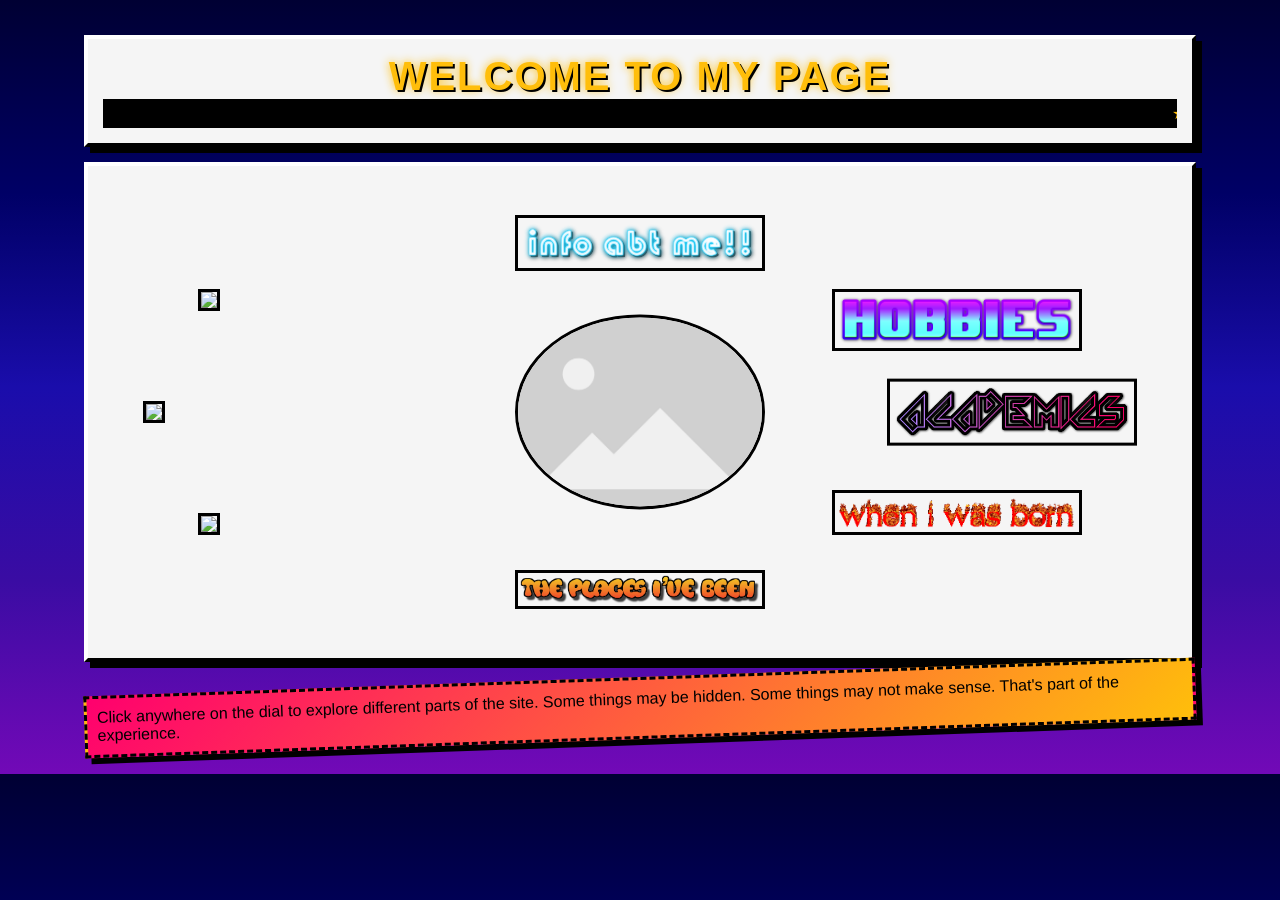
==== index.html @ 33cfc199 "Add files via upload" ====
<!DOCTYPE html>
<html lang="es">
<head>
    <meta charset="UTF-8">
    <title>Josue - Home</title>
    <link rel="stylesheet" href="css/style.css">
</head>

<body>

<div class="container">

    <!-- title -->
    <div class="panel" style="text-align:center;">
        <h1>WELCOME TO MY PAGE</h1>
        <div class="marquee">
            <span>★ Josue Gonzalez Lopez ★ My Awesome Web Page!1!1 ★ Explore the Dial ★</span>
        </div>
    </div>

    <!-- DIAL -->
    <div class="panel" style="text-align:center; position: relative; height: 500px;">

        <!-- center -->
        <img src="assets/images/pholder.jpg"
             style="width:250px;position:absolute; top:50%; left:50%; transform:translate(-50%,-50%); border-radius:50%;">

        <!-- BOTONES DEL DIAL -->

        <!-- ARRIBA -->
        <a href="info.html">
            <img src="assets/images/info_logo.png"
                 class="fun-hover"
                 style="width:250px; position:absolute; top:10%; left:50%; transform:translateX(-50%);">
        </a>

        <!-- ARRIBA DERECHA -->
        <a href="hobbies.html">
            <img src="assets/images/hobbies_logo.png"
                 class="fun-hover"
                 style="width:250px; position:absolute; top:25%; right:10%;">
        </a>

        <!-- DERECHA -->
        <a href="courses.html">
            <img src="assets/images/academics_logo.png"
                 class="fun-hover"
                 style="width:250px;position:absolute; top:50%; right:5%; transform:translateY(-50%);">
        </a>

        <!-- ABAJO DERECHA -->
        <a href="born.html">
            <img src="assets/images/born_logo.gif"
                 class="fun-hover"
                 style="width:250px;position:absolute; bottom:25%; right:10%;">
        </a>

        <!-- ABAJO -->
        <a href="places.html">
            <img src="assets/images/places_logo.png"
                 class="fun-hover"
                 style="width:250px;position:absolute; bottom:10%; left:50%; transform:translateX(-50%);">
        </a>

        <!-- ABAJO IZQUIERDA -->
        <a href="future.html">
            <img src="https://via.placeholder.com/100?text=Future"
                 class="fun-hover"
                 style="position:absolute; bottom:25%; left:10%;">
        </a>

        <!-- IZQUIERDA -->
        <a href="favorites.html">
            <img src="https://via.placeholder.com/100?text=Favs"
                 class="fun-hover"
                 style="position:absolute; top:50%; left:5%; transform:translateY(-50%);">
        </a>

        <!-- ARRIBA IZQUIERDA -->
        <a href="personality.html">
            <img src="https://via.placeholder.com/100?text=INFJ"
                 class="fun-hover"
                 style="position:absolute; top:25%; left:10%;">
        </a>

    </div>

    <!-- MENSAJE -->
    <div class="panel random-box">
        <p>
            Click anywhere on the dial to explore different parts of the site.
            Some things may be hidden. Some things may not make sense.
            That's part of the experience.
        </p>
    </div>

</div>

</body>
</html>
---- css/style.css ----
/* ===== RESET BÁSICO ===== */
* {
    box-sizing: border-box;
    margin: 0;
    padding: 0;
}

/* ===== VARIABLES (PALETA 90s) ===== */
:root {
    --bg-main: linear-gradient(180deg, #1a1a40, #3a0ca3, #7209b7);
    --bg-alt: linear-gradient(135deg, #ff006e, #ffbe0b);

    --panel: #f5f5f5;
    --panel-dark: #dcdcdc;

    --text-main: #000;
    --text-alt: #fff;

    --accent1: #ff006e;
    --accent2: #00f5d4;
    --accent3: #ffbe0b;

    --border-light: #ffffff;
    --border-dark: #000000;

    --font-main: "Verdana", "Trebuchet MS", sans-serif;
}

/* ===== BODY ===== */
body {
    font-family: var(--font-main);
    background: var(--bg-main);
    color: var(--text-alt);

    /* textura tipo vieja web */
    background-image:
        repeating-linear-gradient(
            45deg,
            rgba(255,255,255,0.05) 0px,
            rgba(255,255,255,0.05) 2px,
            transparent 2px,
            transparent 6px
        );
}
body {
    font-family: var(--font-main);
    color: white;

    background: linear-gradient(
        180deg,
        #000033 0%,
        #000066 25%,
        #1a0dab 50%,
        #3a0ca3 75%,
        #7209b7 100%
    );
}
/* ===== LINKS ===== */
a {
    color: var(--accent2);
    text-decoration: underline;
    font-weight: bold;
}

a:hover {
    color: var(--accent1);
    background: #000;
}

/* ===== HEADERS ===== */
h1, h2, h3 {
    font-weight: bold;
    text-transform: uppercase;
    letter-spacing: 2px;
}

h1 {
    font-size: 2.5rem;
    color: var(--accent3);

    /* glow viejo */
    text-shadow:
        2px 2px 0 #000,
        0 0 10px var(--accent3);
}

h2 {
    font-size: 1.8rem;
    color: var(--accent2);
    text-shadow: 2px 2px 0 #000;
}

h3 {
    font-size: 1.2rem;
    color: var(--accent1);
}

/* ===== CONTENEDORES ===== */
.container {
    width: 90%;
    margin: auto;
    padding: 20px;
}

/* ===== PANEL TIPO WINDOWS 98 ===== */
.panel {
    background: var(--panel);
    color: var(--text-main);
    padding: 15px;
    margin: 15px 0;

    border-top: 4px solid var(--border-light);
    border-left: 4px solid var(--border-light);
    border-right: 4px solid var(--border-dark);
    border-bottom: 4px solid var(--border-dark);

    /* sombra dura */
    box-shadow: 6px 6px 0 #000;
}

/* ===== VARIANTE OSCURA ===== */
.panel-dark {
    background: var(--panel-dark);
}

/* ===== BOTONES RETRO ===== */
.button {
    display: inline-block;
    padding: 8px 12px;
    background: var(--panel);
    color: #000;
    text-decoration: none;

    border-top: 3px solid var(--border-light);
    border-left: 3px solid var(--border-light);
    border-right: 3px solid var(--border-dark);
    border-bottom: 3px solid var(--border-dark);

    cursor: pointer;
}

.button:hover {
    background: var(--accent3);
}

.button:active {
    border-top: 3px solid var(--border-dark);
    border-left: 3px solid var(--border-dark);
    border-right: 3px solid var(--border-light);
    border-bottom: 3px solid var(--border-light);
}

/* ===== TABLAS VINTAGE ===== */
table {
    width: 100%;
    border-collapse: collapse;
    background: white;
    color: black;
}

th {
    background: var(--accent1);
    color: white;
    padding: 10px;
    border: 2px solid black;
}

td {
    padding: 8px;
    border: 2px solid black;
}

/* ===== LISTAS ===== */
ul {
    margin-left: 20px;
}

li {
    margin: 5px 0;
}

/* ===== MARQUEE-STYLE (sin usar <marquee>) ===== */
.marquee {
    overflow: hidden;
    white-space: nowrap;
    background: black;
    color: var(--accent3);
    padding: 5px;
}

.marquee span {
    display: inline-block;
    padding-left: 100%;
    animation: scroll 10s linear infinite;
}

@keyframes scroll {
    0% { transform: translateX(0); }
    100% { transform: translateX(-100%); }
}

/* ===== IMÁGENES ===== */
img {
    border: 3px solid black;
    max-width: 100%;
}

/* ===== EFECTOS RANDOM (ESTILO CAÓTICO CONTROLADO) ===== */
.random-box {
    background: var(--bg-alt);
    padding: 10px;
    border: 3px dashed black;
    transform: rotate(-2deg);
}

/* ===== HOVER DIVERTIDO ===== */
.fun-hover:hover {
    transform: scale(1.05) rotate(1deg);
    transition: 0.2s;
}

/* ===== SCROLLBAR RETRO (webkit) ===== */
::-webkit-scrollbar {
    width: 12px;
}

::-webkit-scrollbar-track {
    background: black;
}

::-webkit-scrollbar-thumb {
    background: var(--accent1);
    border: 2px solid white;
}
/* ===== VENTANA WINDOWS 9X ===== */
.window {
    width: 300px;
    background: #c0c0c0;
    color: black;

    border-top: 3px solid #ffffff;
    border-left: 3px solid #ffffff;
    border-right: 3px solid #000000;
    border-bottom: 3px solid #000000;

    box-shadow: 4px 4px 0 black;
}

/* BARRA SUPERIOR */
.window-header {
    background: linear-gradient(to right, #000080, #1084d0);
    color: white;

    padding: 5px;
    font-weight: bold;
    display: flex;
    justify-content: space-between;
    align-items: center;
}

/* BOTONES (X, _, □) */
.window-buttons {
    display: flex;
    gap: 3px;
}

.window-btn {
    width: 16px;
    height: 16px;
    background: #c0c0c0;

    border-top: 2px solid white;
    border-left: 2px solid white;
    border-right: 2px solid black;
    border-bottom: 2px solid black;

    font-size: 10px;
    text-align: center;
    line-height: 14px;
    cursor: pointer;
}

/* CONTENIDO */
.window-content {
    padding: 10px;
    background: #c0c0c0;
}
.desktop {
    display: flex;
    flex-wrap: wrap;
    gap: 20px;
    padding: 20px;
}
tr:nth-child(even) {
    background: #e0e0e0;
}
.window-content p {
    margin-bottom: 10px;
}
.window ul li {
    margin-bottom: 6px;
}
/* ===== BARRAS ===== */
.trait {
    margin-bottom: 10px;
}

.bar {
    width: 100%;
    height: 15px;
    background: #999;
    border: 2px solid black;
}

.fill {
    height: 100%;
    background: lime;
}

/* ===== TOOLTIP ===== */
.trait-box {
    position: relative;
    margin-bottom: 10px;
    cursor: pointer;
}

.tooltip {
    display: none;
    position: absolute;
    background: black;
    color: white;
    padding: 5px;
    top: 20px;
    left: 0;
    font-size: 12px;
}

.trait-box:hover .tooltip {
    display: block;
}
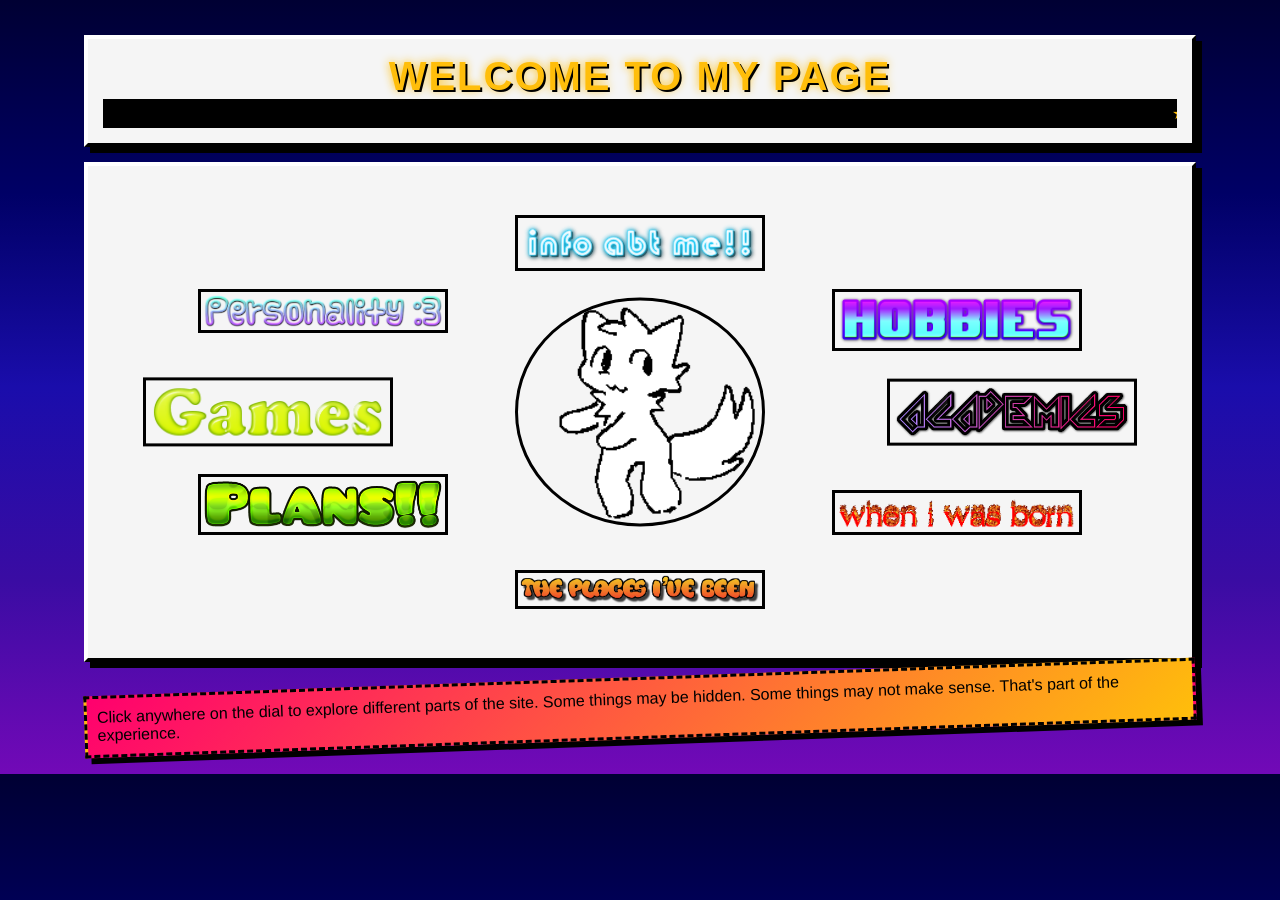
==== commit 0c6893df: "Add files via upload" ====
--- a/index.html
+++ b/index.html
@@ -22,7 +22,7 @@
     <div class="panel" style="text-align:center; position: relative; height: 500px;">
 
         <!-- center -->
-        <img src="assets/images/pholder.jpg"
+        <img src="assets/images/furry-dance.gif"
              style="width:250px;position:absolute; top:50%; left:50%; transform:translate(-50%,-50%); border-radius:50%;">
 
         <!-- BOTONES DEL DIAL -->
@@ -64,23 +64,23 @@
 
         <!-- ABAJO IZQUIERDA -->
         <a href="future.html">
-            <img src="https://via.placeholder.com/100?text=Future"
+            <img src="assets/images/future_logo.png"
                  class="fun-hover"
-                 style="position:absolute; bottom:25%; left:10%;">
+                 style="width:250px;position:absolute; bottom:25%; left:10%;">
         </a>
 
         <!-- IZQUIERDA -->
-        <a href="favorites.html">
-            <img src="https://via.placeholder.com/100?text=Favs"
+        <a href="clsupermarioworld.html">
+            <img src="assets/images/game_logo.png"
                  class="fun-hover"
-                 style="position:absolute; top:50%; left:5%; transform:translateY(-50%);">
+                 style="width:250px;position:absolute; top:50%; left:5%; transform:translateY(-50%);">
         </a>
 
         <!-- ARRIBA IZQUIERDA -->
         <a href="personality.html">
-            <img src="https://via.placeholder.com/100?text=INFJ"
+            <img src="assets/images/personality_logo.png"
                  class="fun-hover"
-                 style="position:absolute; top:25%; left:10%;">
+                 style="width:250px;position:absolute; top:25%; left:10%;">
         </a>
 
     </div>
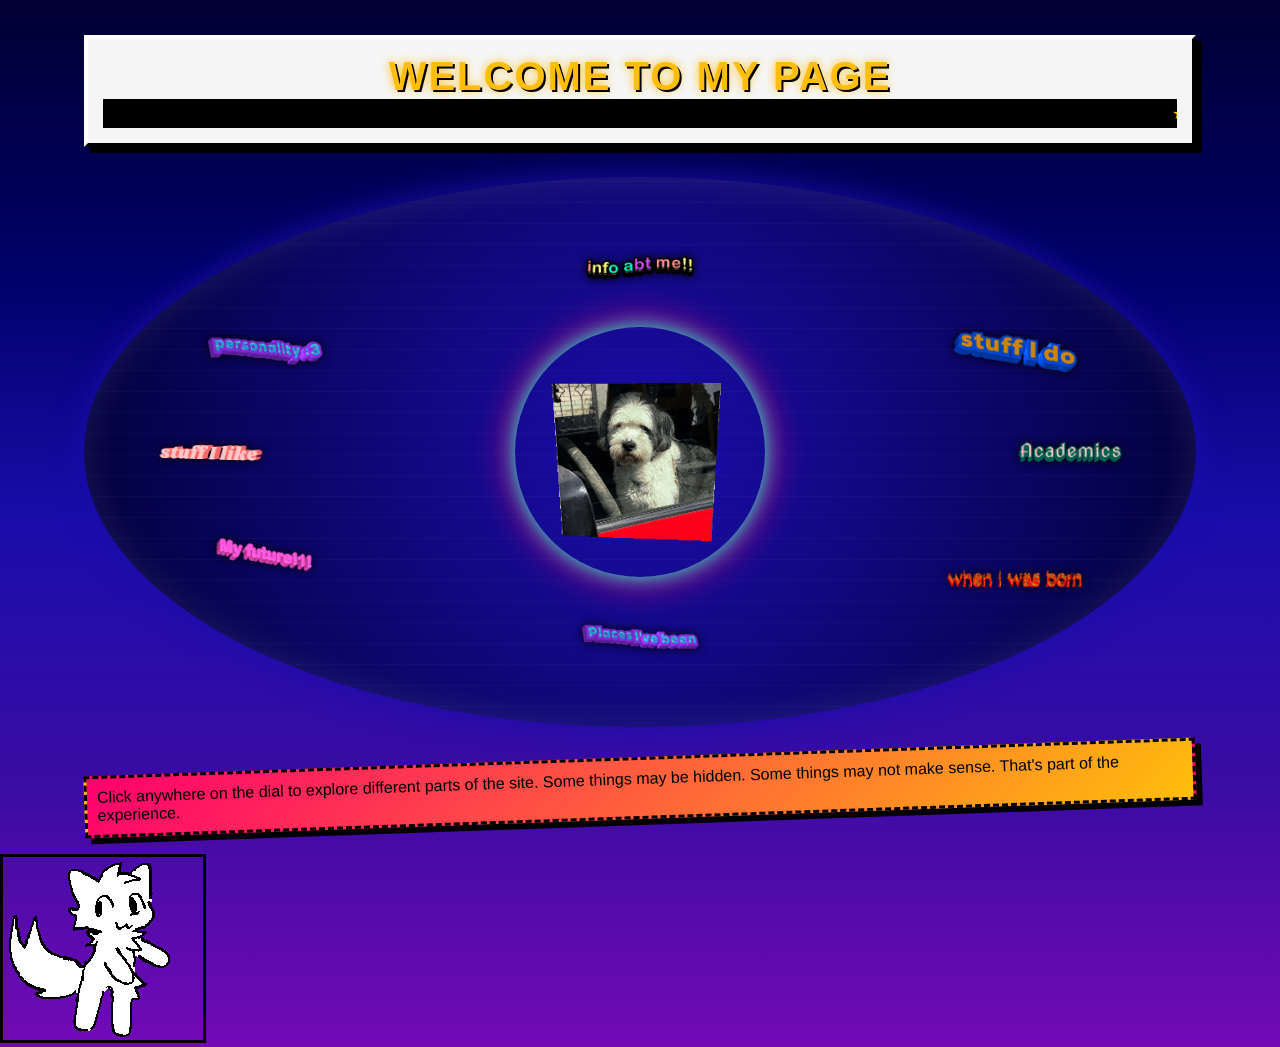
==== commit cdbe322f: "Add files via upload" ====
--- a/index.html
+++ b/index.html
@@ -19,68 +19,68 @@
     </div>
 
     <!-- DIAL -->
-    <div class="panel" style="text-align:center; position: relative; height: 500px;">
+    <div class="dial">
 
         <!-- center -->
-        <img src="assets/images/furry-dance.gif"
-             style="width:250px;position:absolute; top:50%; left:50%; transform:translate(-50%,-50%); border-radius:50%;">
+       <img src="assets/images/doki.gif" class="dial-center">
+
 
         <!-- BOTONES DEL DIAL -->
 
         <!-- ARRIBA -->
         <a href="info.html">
-            <img src="assets/images/info_logo.png"
+            <img src="assets/images/info_logo.gif"
                  class="fun-hover"
-                 style="width:250px; position:absolute; top:10%; left:50%; transform:translateX(-50%);">
+                 style="width:140px; position:absolute; top:10%; left:50%; transform:translateX(-50%);">
         </a>
 
         <!-- ARRIBA DERECHA -->
         <a href="hobbies.html">
-            <img src="assets/images/hobbies_logo.png"
+            <img src="assets/images/hobbies_logo.gif"
                  class="fun-hover"
-                 style="width:250px; position:absolute; top:25%; right:10%;">
+                 style="width:140px; position:absolute; top:25%; right:10%;">
         </a>
 
         <!-- DERECHA -->
         <a href="courses.html">
-            <img src="assets/images/academics_logo.png"
+            <img src="assets/images/academics_logo.gif"
                  class="fun-hover"
-                 style="width:250px;position:absolute; top:50%; right:5%; transform:translateY(-50%);">
+                 style="width:140px;position:absolute; top:50%; right:5%; transform:translateY(-50%);">
         </a>
 
         <!-- ABAJO DERECHA -->
         <a href="born.html">
             <img src="assets/images/born_logo.gif"
                  class="fun-hover"
-                 style="width:250px;position:absolute; bottom:25%; right:10%;">
+                 style="width:140px;position:absolute; bottom:25%; right:10%;">
         </a>
 
         <!-- ABAJO -->
         <a href="places.html">
-            <img src="assets/images/places_logo.png"
+            <img src="assets/images/places_logo.gif"
                  class="fun-hover"
-                 style="width:250px;position:absolute; bottom:10%; left:50%; transform:translateX(-50%);">
+                 style="width:140px;position:absolute; bottom:10%; left:50%; transform:translateX(-50%);">
         </a>
 
         <!-- ABAJO IZQUIERDA -->
         <a href="future.html">
-            <img src="assets/images/future_logo.png"
+            <img src="assets/images/future_logo.gif"
                  class="fun-hover"
-                 style="width:250px;position:absolute; bottom:25%; left:10%;">
+                 style="width:140px;position:absolute; bottom:25%; left:10%;">
         </a>
 
         <!-- IZQUIERDA -->
-        <a href="clsupermarioworld.html">
-            <img src="assets/images/game_logo.png"
+        <a href="favorites.html">
+            <img src="assets/images/favorites_logo.gif"
                  class="fun-hover"
-                 style="width:250px;position:absolute; top:50%; left:5%; transform:translateY(-50%);">
+                 style="width:140px;position:absolute; top:50%; left:5%; transform:translateY(-50%);">
         </a>
 
         <!-- ARRIBA IZQUIERDA -->
         <a href="personality.html">
-            <img src="assets/images/personality_logo.png"
+            <img src="assets/images/personality_logo.gif"
                  class="fun-hover"
-                 style="width:250px;position:absolute; top:25%; left:10%;">
+                 style="width:140px;position:absolute; top:25%; left:10%;">
         </a>
 
     </div>
@@ -95,6 +95,6 @@
     </div>
 
 </div>
-
+<img src="assets/images/furry-dance.gif" alt="You thought i was removed, didn't you? You thought I'd fall into the fear of bullying? Well no bitch! I only have 3 months left here! I'm still here!! about to be actually added to the website! I am, in fact, kind of a furry >:3">
 </body>
 </html>
--- a/css/style.css
+++ b/css/style.css
@@ -337,4 +337,78 @@
 
 .trait-box:hover .tooltip {
     display: block;
+}
+
+.window:nth-child(odd) {
+    transform: rotate(-1deg);
+}
+
+.window:nth-child(even) {
+    transform: rotate(1deg);
+}
+
+/* ===== DIAL IMAGES FIX ===== */
+.dial img {
+    border: none !important;
+}
+
+/* ===== DIAL CONTAINER ===== */
+.dial {
+    position: relative;
+    height: 550px;
+    margin: 30px auto;
+
+    /* fondo tipo orb */
+    background: radial-gradient(circle, #1a0dab, #000033);
+    border-radius: 50%;
+
+    box-shadow:
+        0 0 30px #1a0dab,
+        inset 0 0 40px rgba(255,255,255,0.1);
+
+    overflow: visible;
+}
+
+/* ===== CENTRO ===== */
+.dial-center {
+    width: 250px;
+    position: absolute;
+    top: 50%;
+    left: 50%;
+    transform: translate(-50%, -50%);
+
+    border-radius: 50%;
+
+    box-shadow:
+        0 0 20px var(--accent2),
+        0 0 40px var(--accent1);
+}
+
+/* ===== ICONOS ===== */
+.dial a img {
+    width: 140px;
+
+    transition: transform 0.2s, filter 0.2s;
+
+    filter: drop-shadow(0 0 5px black);
+}
+
+.dial a img:hover {
+    transform: scale(1.2);
+    filter: drop-shadow(0 0 10px var(--accent2));
+}
+.dial::before {
+    content: "";
+    position: absolute;
+    width: 100%;
+    height: 100%;
+
+    background: repeating-linear-gradient(
+        0deg,
+        transparent,
+        transparent 20px,
+        rgba(255,255,255,0.05) 21px
+    );
+
+    border-radius: 50%;
 }
